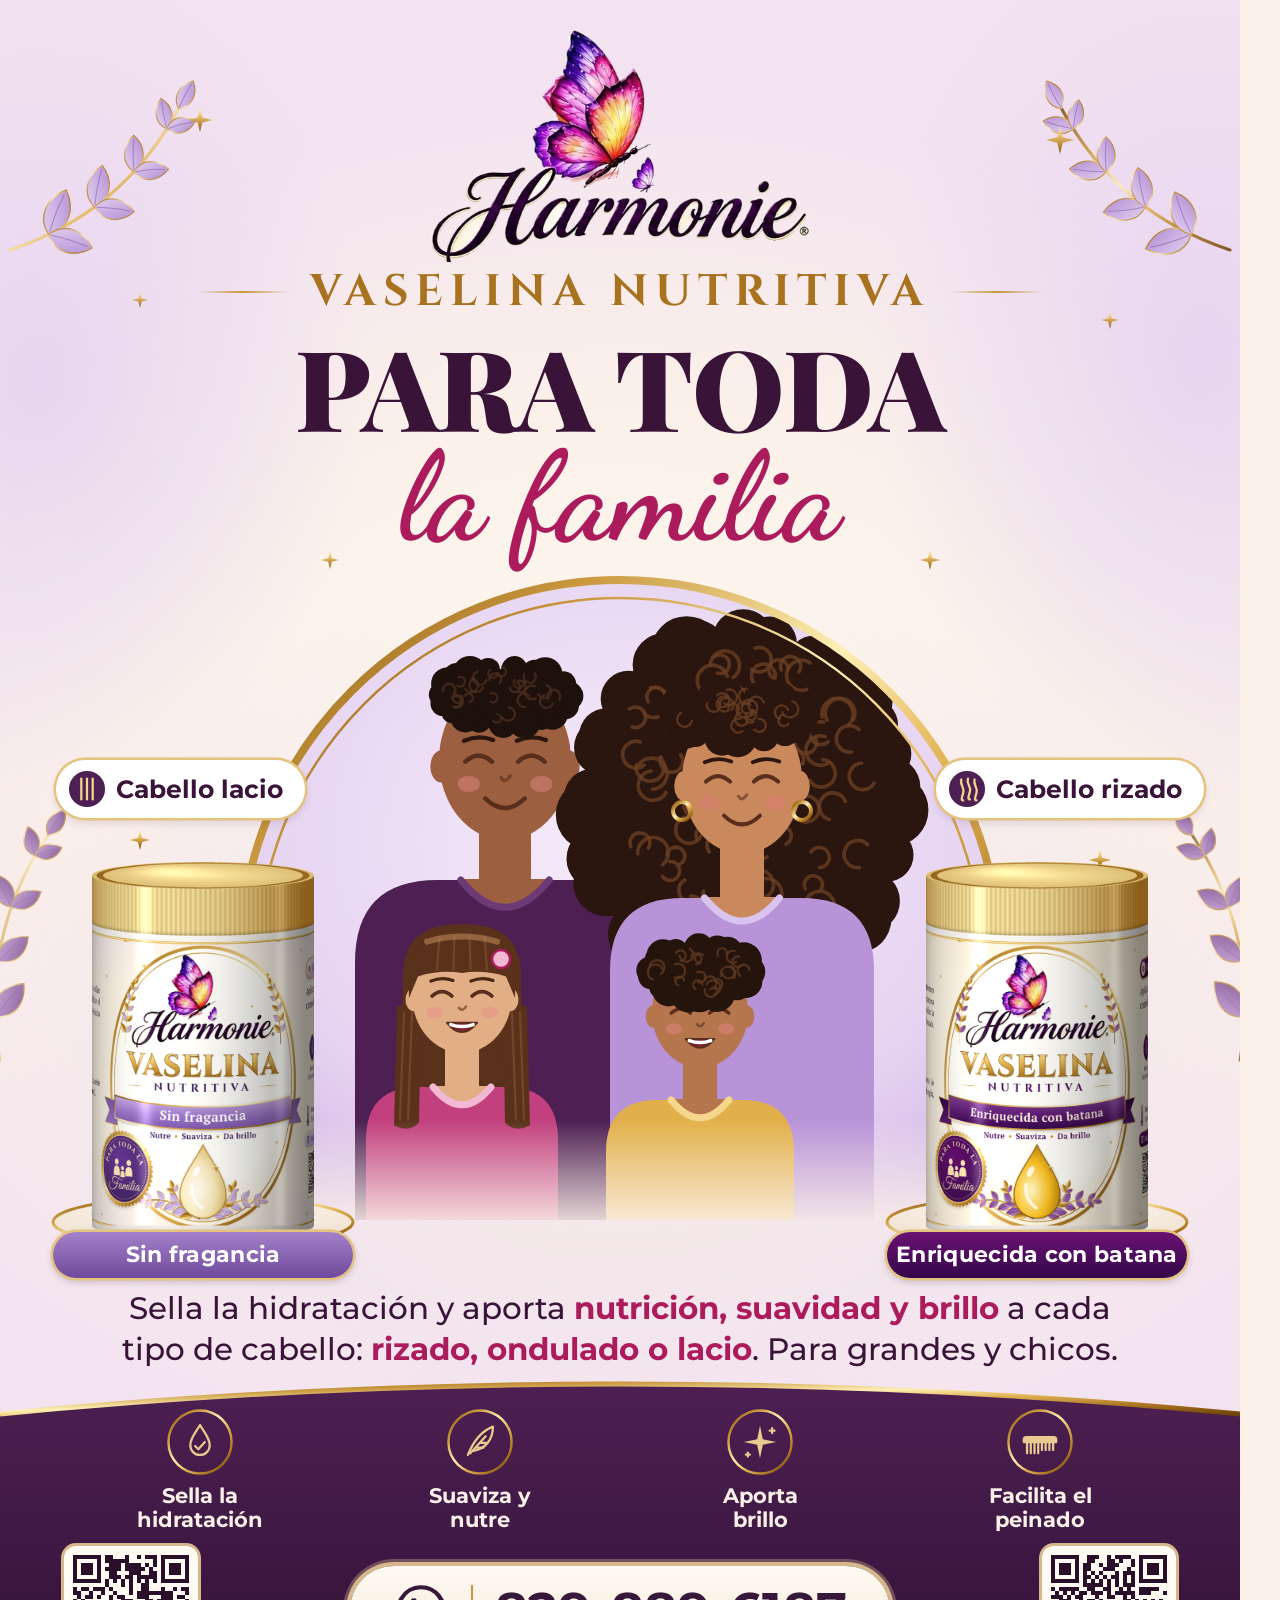
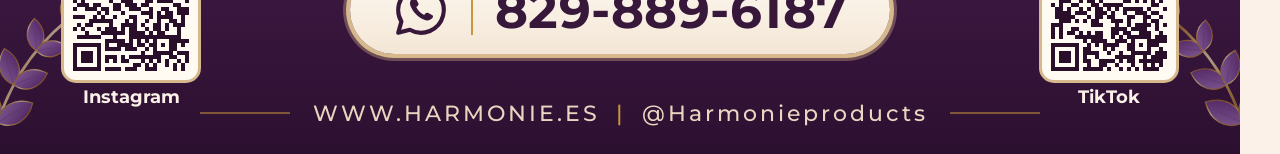
==== flyer-vaselinas/flyer.html @ ede51dcd "Flyer de las Vaselinas nutritivas, un cuarto de A4 (105 x 148.5 mm) Familia ilustrada (rizado y laci" ====
<!doctype html>
<html lang="es">
<head>
<meta charset="utf-8">
<title>Flyer Vaselinas Harmonie</title>
<!--
  Flyer de las Vaselinas nutritivas Harmonie: un cuarto de A4 (105 x 148.5 mm).
  Se diseña a 1240 x 1754 px (300 ppi); render.js lo exporta a PNG y a PDF vectorial.
  Acompaña al flyer de los aceites: mismos colores (crema, lila, ciruela y dorado) y tipografías.
-->
<style>
  @font-face { font-family: 'Playfair'; src: url(fonts/PlayfairDisplay-Black.ttf); font-weight: 900; }
  @font-face { font-family: 'Montserrat'; src: url(fonts/Montserrat-Medium.ttf); font-weight: 500; }
  @font-face { font-family: 'Montserrat'; src: url(fonts/Montserrat-Bold.ttf); font-weight: 700; }
  @font-face { font-family: 'Dancing'; src: url(fonts/DancingScript-Bold.ttf); font-weight: 700; }
  @font-face { font-family: 'Cinzel'; src: url(fonts/Cinzel-Bold.ttf); font-weight: 700; }

  @page { size: 105mm 148.5mm; margin: 0; }
  * { box-sizing: border-box; margin: 0; padding: 0; }
  html, body { width: 1240px; height: 1754px; overflow: hidden; background: #fbf1e9; }
  :root {
    --cream: #fbf1e9; --plum: #37183a; --plum-2: #4d1f52; --ink: #3a1438; --magenta: #ac1b5c;
    --gold: #d6b88c; --gold-2: #c8963c; --lilac: #c7a6e0;
  }
  #flyer { position: relative; width: 1240px; height: 1754px; overflow: hidden; font-family: 'Montserrat'; color: var(--ink);
    background: radial-gradient(ellipse 900px 700px at 620px 800px, #fffaf4 0%, #fbf1e9 55%, #f3e3f0 100%); }
  svg.layer { position: absolute; left: 0; top: 0; width: 1240px; height: 1754px; }
  .abs { position: absolute; }

  .logo { left: 620px; top: 30px; width: 380px; transform: translateX(-50%); }
  .producto { left: 0; width: 1240px; top: 262px; display: flex; justify-content: center; align-items: center; gap: 22px;
    font-family: 'Cinzel'; font-weight: 700; font-size: 44px; letter-spacing: 7px; color: #a8721f; }
  .producto i { display: block; width: 90px; height: 2px; background: linear-gradient(90deg, transparent, var(--gold-2), transparent); }
  .titular { left: 0; width: 1240px; top: 330px; text-align: center; }
  .titular .l1 { font-family: 'Playfair'; font-weight: 900; font-size: 112px; line-height: 1; color: var(--ink); letter-spacing: -1px; }
  .titular .l2 { font-family: 'Dancing'; font-weight: 700; font-size: 124px; line-height: 1; color: var(--magenta); margin-top: -6px; }
  .bajada { left: 110px; width: 1020px; top: 1288px; text-align: center; font-size: 31px; line-height: 1.32; font-weight: 500; color: var(--ink); }
  .bajada b { font-weight: 700; color: var(--magenta); }

  .pote { width: 222px; }
  .nombre { width: 300px; text-align: center; font-size: 22px; font-weight: 700; color: #fff; letter-spacing: .3px;
    padding: 9px 0 10px; border-radius: 24px; box-shadow: 0 0 0 2.5px #e3c37e, 0 3px 8px rgba(40, 10, 40, .25); }
  .chip { display: flex; align-items: center; gap: 10px; padding: 10px 22px 10px 12px; border-radius: 30px; background: #fff;
    box-shadow: 0 0 0 2.5px #e3c37e, 0 4px 10px rgba(60, 20, 60, .16); font-size: 25px; font-weight: 700; color: var(--ink); white-space: nowrap; }
  .chip svg { width: 38px; height: 38px; }

  .beneficios { left: 60px; width: 1120px; top: 1408px; display: grid; grid-template-columns: repeat(4, 1fr); text-align: center; }
  .beneficios svg { width: 68px; height: 68px; display: block; margin: 0 auto 8px; }
  .beneficios span { display: block; color: #fbf1e9; font-weight: 700; font-size: 21px; line-height: 1.15; }

  .wa { left: 620px; top: 1566px; transform: translateX(-50%); width: 540px; height: 88px; border-radius: 44px; display: flex; align-items: center; justify-content: center; gap: 22px;
    background: linear-gradient(180deg, #fffaf2, #f3e6d6); box-shadow: 0 0 0 4px #d6b88c, 0 0 0 7px rgba(214, 184, 140, .35);
    font-weight: 700; font-size: 50px; color: var(--plum); letter-spacing: .5px; }
  .wa svg { width: 56px; height: 56px; }
  .wa i { width: 2px; height: 50px; background: #c8963c; }
  .qr { top: 1546px; width: 134px; text-align: center; color: #fbf1e9; font-weight: 700; font-size: 18px; }
  .qr div { width: 134px; height: 134px; padding: 9px; background: #fffaf2; border-radius: 12px; box-shadow: 0 0 0 3px #d6b88c; margin-bottom: 6px; }
  .qr img { width: 116px; height: 116px;   /* 29 modules x 4 px */ display: block; image-rendering: pixelated; }
  .pie { left: 0; width: 1240px; top: 1700px; text-align: center; color: #e9d6c0; font-size: 22px; font-weight: 500; letter-spacing: 3px; }
  .pie em { font-style: normal; margin: 0 16px; color: #c8963c; }
</style>
</head>
<body>
<div id="flyer">
  <svg class="layer" id="fondo" viewBox="0 0 1240 1754"></svg>

  <img class="abs logo" src="assets/logo-harmonie.png" alt="Harmonie">
  <div class="abs producto"><i></i><span>VASELINA NUTRITIVA</span><i></i></div>
  <svg class="layer" id="familia" viewBox="0 0 1240 1754"></svg>
  <div class="abs titular"><div class="l1">PARA TODA</div><div class="l2">la familia</div></div>

  <div class="abs chip" style="left: 936px; top: 760px">
    <svg viewBox="0 0 40 40"><circle cx="20" cy="20" r="19" fill="#4d1f52"/><path d="M14 10c-2 6 4 8 2 14s-2 8 0 8M21 9c-2 6 4 8 2 14s-2 8 0 8M28 10c-2 6 4 8 2 14s-2 8 0 8" fill="none" stroke="#f3d48e" stroke-width="2.4" stroke-linecap="round"/></svg>
    Cabello rizado</div>
  <div class="abs chip" style="left: 56px; top: 760px">
    <svg viewBox="0 0 40 40"><circle cx="20" cy="20" r="19" fill="#4d1f52"/><path d="M14 9v22M20 9v22M26 9v22" fill="none" stroke="#f3d48e" stroke-width="2.4" stroke-linecap="round"/></svg>
    Cabello lacio</div>

  <img class="abs pote" src="assets/pote-sin-fragancia.png" style="left: 92px; top: 862px" alt="">
  <img class="abs pote" src="assets/pote-batana.png" style="left: 926px; top: 862px" alt="">
  <div class="abs nombre" style="left: 53px; top: 1232px; background: linear-gradient(180deg, #a481c9, #6f4a9c)">Sin fragancia</div>
  <div class="abs nombre" style="left: 887px; top: 1232px; background: linear-gradient(180deg, #6a1272, #35074a)">Enriquecida con batana</div>

  <p class="abs bajada">Sella la hidratación y aporta <b>nutrición, suavidad y brillo</b> a cada tipo de cabello: <b>rizado, ondulado o lacio</b>. Para grandes y chicos.</p>

  <svg class="layer" id="banda" viewBox="0 0 1240 1754"></svg>
  <div class="abs beneficios" id="beneficios"></div>
  <div class="abs qr" style="left: 64px"><div><img src="assets/qr-instagram.svg" alt=""></div>Instagram</div>
  <div class="abs qr" style="left: 1042px"><div><img src="assets/qr-tiktok.svg" alt=""></div>TikTok</div>
  <div class="abs wa">
    <svg viewBox="0 0 32 32"><path d="M16 3a13 13 0 0 0-11.2 19.6L3 29l6.6-1.7A13 13 0 1 0 16 3z" fill="none" stroke="#37183a" stroke-width="2.4" stroke-linejoin="round"/><path d="M11.5 9.6c.4-.4 1.2-.5 1.6 0l1.4 2.6c.2.4.1 1-.3 1.3l-.9.8c.9 2 2.6 3.6 4.5 4.5l.8-.9c.3-.4.9-.5 1.3-.3l2.6 1.4c.5.3.5 1.1 0 1.6-1.2 1.3-3 1.7-4.6 1-3.6-1.5-6.4-4.3-7.9-7.9-.7-1.6-.2-3.4 1.1-4.6z" fill="#37183a"/></svg>
    <i></i><span>829-889-6187</span></div>
  <div class="abs pie">WWW.HARMONIE.ES<em>|</em>@Harmonieproducts</div>
</div>

<script>
const NS = 'http://www.w3.org/2000/svg';
function el(parent, tag, attrs = {}, text) {
  const e = document.createElementNS(NS, tag);
  for (const [k, v] of Object.entries(attrs)) e.setAttribute(k, v);
  if (text != null) e.textContent = text;
  parent.appendChild(e);
  return e;
}
let seed = 11;
const rnd = () => (seed = (seed * 16807) % 2147483647) / 2147483647;

function defs(svg, id) {
  const d = el(svg, 'defs');
  const lin = (name, stops, x2 = 0, y2 = 1) => {
    const g = el(d, 'linearGradient', { id: name + id, x1: 0, y1: 0, x2, y2 });
    stops.forEach(([o, c, a = 1]) => el(g, 'stop', { offset: o, 'stop-color': c, 'stop-opacity': a }));
  };
  lin('gold', [[0, '#7a4e0e'], [.22, '#c8963c'], [.45, '#fff0b5'], [.6, '#e3b558'], [.82, '#a8721f'], [1, '#6e4409']], 1, 1);
  lin('goldV', [[0, '#fff3c4'], [.35, '#e7bd5e'], [.7, '#b07a22'], [1, '#7a4e0e']]);
  lin('leaf', [[0, '#e3d0f2'], [1, '#a77fcf']], 1, 1);
  lin('leafDeep', [[0, '#b58bd0'], [1, '#5e2a7a']], 1, 1);
  lin('band', [[0, '#4d1f52'], [1, '#2c1030']]);
  const rad = (name, stops, attrs = {}) => {
    const g = el(d, 'radialGradient', { id: name + id, ...attrs });
    stops.forEach(([o, c, a = 1]) => el(g, 'stop', { offset: o, 'stop-color': c, 'stop-opacity': a }));
  };
  rad('arch', [[0, '#f6ecfa'], [.7, '#e6d3f1'], [1, '#d3b8e8']], { cx: .5, cy: .4, r: .7 });
  rad('glow', [[0, '#fff6e0', .9], [1, '#fff6e0', 0]]);
  rad('wash', [[0, '#e3cff0', .75], [.6, '#e8d6f2', .4], [1, '#e8d6f2', 0]]);
  rad('podium', [[0, '#fffaf2'], [.8, '#f0e2d2'], [1, '#e2cdb7']], { cy: .3, r: .8 });
  const sh = el(d, 'filter', { id: 'shadow' + id, x: '-20%', y: '-20%', width: '140%', height: '150%' });
  el(sh, 'feDropShadow', { dx: 0, dy: 6, stdDeviation: 8, 'flood-color': '#3b1030', 'flood-opacity': .22 });
  return id;
}

function branch(g, id, { x, y, ang, len, bend = .25, n = 5, size = 60, fill = 'leaf', flip = 1, op = 1 }) {
  const a = ang * Math.PI / 180, nx = -Math.sin(a), ny = Math.cos(a);
  const ex = x + Math.cos(a) * len, ey = y + Math.sin(a) * len;
  const cx = (x + ex) / 2 + nx * len * bend * flip, cy = (y + ey) / 2 + ny * len * bend * flip;
  const P = t => [(1 - t) ** 2 * x + 2 * (1 - t) * t * cx + t * t * ex, (1 - t) ** 2 * y + 2 * (1 - t) * t * cy + t * t * ey];
  const T = t => Math.atan2(2 * (1 - t) * (cy - y) + 2 * t * (ey - cy), 2 * (1 - t) * (cx - x) + 2 * t * (ex - cx));
  const b = el(g, 'g', { opacity: op });
  el(b, 'path', { d: `M${x},${y} Q${cx},${cy} ${ex},${ey}`, fill: 'none', stroke: `url(#gold${id})`, 'stroke-width': size * .06, 'stroke-linecap': 'round' });
  const leaf = (px, py, rot, s) => {
    const L = s, W = s * .36;
    const lg = el(b, 'g', { transform: `translate(${px},${py}) rotate(${rot * 180 / Math.PI})` });
    el(lg, 'path', { d: `M0,0 C${L * .25},${-W} ${L * .7},${-W * .9} ${L},0 C${L * .7},${W * .9} ${L * .25},${W} 0,0Z`, fill: `url(#${fill}${id})`, stroke: `url(#gold${id})`, 'stroke-width': Math.max(1.2, s * .03) });
    el(lg, 'path', { d: `M${L * .05},0 Q${L * .5},${-W * .12} ${L * .9},0`, fill: 'none', stroke: '#7a4a9a', 'stroke-width': Math.max(1, s * .02), opacity: .6 });
  };
  for (let i = 0; i < n; i++) {
    const t = .18 + .72 * i / Math.max(n - 1, 1), [px, py] = P(t), th = T(t), s = size * (1 - .45 * t);
    leaf(px, py, th - .75, s); leaf(px, py, th + .75, s * .95);
  }
  leaf(ex, ey, T(1), size * .6);
}
function sparkle(g, x, y, r, id, op = 1) {
  const k = r * .2;
  el(g, 'path', { d: `M${x},${y - r} L${x + k},${y - k} L${x + r},${y} L${x + k},${y + k} L${x},${y + r} L${x - k},${y + k} L${x - r},${y} L${x - k},${y - k}Z`, fill: `url(#goldV${id})`, opacity: op });
}

// ---------------------------------------------------------------- background
(function () {
  const s = document.getElementById('fondo'), id = defs(s, 'f'), g = el(s, 'g');
  // soft lilac washes and side foliage, like the oil flyer
  for (const [cx, cy, rx, ry] of [[40, 380, 330, 420], [1200, 360, 330, 440], [620, 1020, 620, 460]])
    el(g, 'ellipse', { cx, cy, rx, ry, fill: `url(#wash${id})` });
  for (const side of [-1, 1]) {
    const X = side < 0 ? 0 : 1240, A = side < 0 ? 0 : 180;
    branch(g, id, { x: X - side * 10, y: 250, ang: side < 0 ? -40 : 220, len: 220, n: 4, size: 52, flip: -side, bend: .2, op: .85 });
    branch(g, id, { x: X, y: 1060, ang: side < 0 ? -78 : 258, len: 230, n: 4, size: 50, fill: 'leafDeep', flip: side, bend: .2, op: .7 });
  }
  for (const [x, y, r] of [[200, 120, 12], [1060, 140, 14], [140, 300, 8], [1110, 320, 9], [330, 560, 9], [930, 560, 10]]) sparkle(g, x, y, r, id, .9);
})();

// ---------------------------------------------------------------- the family
const FAM = document.getElementById('familia'), F = defs(FAM, 'fa');
const SKIN_LINE = '#5a2e1c';

function curlyCloud(g, cx, cy, Rx, Ry, r, col, hi, n = 22, curls = 30) {
  const cg = el(g, 'g');
  el(cg, 'ellipse', { cx, cy, rx: Rx, ry: Ry, fill: col });
  for (let i = 0; i < n; i++) {
    const a = i / n * Math.PI * 2 + rnd() * .2;
    el(cg, 'circle', { cx: cx + Math.cos(a) * Rx, cy: cy + Math.sin(a) * Ry, r: r * (.8 + rnd() * .45), fill: col });
  }
  for (let i = 0; i < curls; i++) {                       // little coils that read as curls
    const a = rnd() * Math.PI * 2, d = Math.sqrt(rnd()) * .92;
    const x = cx + Math.cos(a) * Rx * d, y = cy + Math.sin(a) * Ry * d, k = r * (.3 + rnd() * .22);
    el(cg, 'path', { d: `M${-k},0 a${k},${k} 0 1 1 ${k * 1.5},${k * .95}`, transform: `translate(${x},${y}) rotate(${rnd() * 360})`,
                     fill: 'none', stroke: hi, 'stroke-width': Math.max(2.2, r * .12), 'stroke-linecap': 'round', opacity: .8 });
  }
  return cg;
}

function face(g, cx, cy, rx, ry, { skin, cheeks = '#e98a8a', open = false, brows = '#2a160e' }) {
  el(g, 'ellipse', { cx: cx - rx * .97, cy: cy + ry * .08, rx: rx * .16, ry: ry * .2, fill: skin });   // ears
  el(g, 'ellipse', { cx: cx + rx * .97, cy: cy + ry * .08, rx: rx * .16, ry: ry * .2, fill: skin });
  el(g, 'ellipse', { cx, cy, rx, ry, fill: skin });
  const ey = cy + ry * .02, ex = rx * .4, ew = rx * .2;
  for (const s of [-1, 1]) {                              // happy closed eyes, brows, cheeks
    el(g, 'path', { d: `M${cx + s * ex - ew},${ey} Q${cx + s * ex},${ey - ew * .9} ${cx + s * ex + ew},${ey}`, fill: 'none', stroke: SKIN_LINE, 'stroke-width': rx * .07, 'stroke-linecap': 'round' });
    el(g, 'path', { d: `M${cx + s * ex - ew * 1.1},${ey - ry * .26} Q${cx + s * ex},${ey - ry * .34} ${cx + s * ex + ew * 1.1},${ey - ry * .27}`, fill: 'none', stroke: brows, 'stroke-width': rx * .065, 'stroke-linecap': 'round' });
    el(g, 'ellipse', { cx: cx + s * rx * .55, cy: cy + ry * .3, rx: rx * .17, ry: ry * .1, fill: cheeks, opacity: .45 });
  }
  el(g, 'path', { d: `M${cx - rx * .06},${cy + ry * .22} Q${cx},${cy + ry * .3} ${cx + rx * .08},${cy + ry * .2}`, fill: 'none', stroke: SKIN_LINE, 'stroke-width': rx * .05, 'stroke-linecap': 'round', opacity: .6 });
  const my = cy + ry * .48, mw = rx * .3;
  if (open) el(g, 'path', { d: `M${cx - mw},${my} Q${cx},${my + ry * .32} ${cx + mw},${my} Z`, fill: '#7a2430', stroke: SKIN_LINE, 'stroke-width': rx * .04, 'stroke-linejoin': 'round' });
  else el(g, 'path', { d: `M${cx - mw},${my} Q${cx},${my + ry * .24} ${cx + mw},${my}`, fill: 'none', stroke: SKIN_LINE, 'stroke-width': rx * .065, 'stroke-linecap': 'round' });
  if (open) el(g, 'path', { d: `M${cx - mw * .75},${my + ry * .03} Q${cx},${my + ry * .1} ${cx + mw * .75},${my + ry * .03}`, fill: 'none', stroke: '#fff', 'stroke-width': ry * .06, 'stroke-linecap': 'round' });
}

function body(g, cx, top, w, bottom, { shirt, collar, skin, neckW }) {
  el(g, 'rect', { x: cx - neckW / 2, y: top - 60, width: neckW, height: 80, fill: skin });
  const r = w * .55;
  el(g, 'path', { d: `M${cx - w},${bottom} L${cx - w},${top + r} Q${cx - w},${top} ${cx - w + r},${top} L${cx + w - r},${top} Q${cx + w},${top} ${cx + w},${top + r} L${cx + w},${bottom} Z`, fill: shirt });
  el(g, 'path', { d: `M${cx - neckW * .85},${top - 1} Q${cx},${top + neckW * 1.05} ${cx + neckW * .85},${top - 1} Z`, fill: skin });
  el(g, 'path', { d: `M${cx - neckW * .85},${top} Q${cx},${top + neckW * 1.05} ${cx + neckW * .85},${top}`, fill: 'none', stroke: collar, 'stroke-width': 7, 'stroke-linecap': 'round' });
}

(function () {
  const g = el(FAM, 'g');
  // arch behind the family, with a gold ring
  const AX = 620, AY = 1080, AR = 380;
  el(g, 'circle', { cx: AX, cy: 930, r: AR + 70, fill: `url(#glow${F})` });
  const clip = el(el(FAM, 'defs'), 'clipPath', { id: 'archClip' });
  const arch = `M${AX - AR},1220 L${AX - AR},${AY - 120} A${AR},${AR} 0 0 1 ${AX + AR},${AY - 120} L${AX + AR},1220 Z`;
  el(clip, 'path', { d: arch });
  el(g, 'path', { d: arch, fill: `url(#arch${F})` });
  const people = el(g, 'g', { 'clip-path': 'url(#archClip)' });
  el(g, 'path', { d: `M${AX - AR},1222 L${AX - AR},${AY - 120} A${AR},${AR} 0 0 1 ${AX + AR},${AY - 120} L${AX + AR},1222`, fill: 'none', stroke: `url(#gold${F})`, 'stroke-width': 8 });
  el(g, 'path', { d: `M${AX - AR + 18},1222 L${AX - AR + 18},${AY - 120} A${AR - 18},${AR - 18} 0 0 1 ${AX + AR - 18},${AY - 120} L${AX + AR - 18},1222`, fill: 'none', stroke: `url(#gold${F})`, 'stroke-width': 2.5 });

  const BOTTOM = 1240;
  const fade = el(el(FAM, 'defs'), 'linearGradient', { id: 'fade', x1: 0, y1: 0, x2: 0, y2: 1 });
  el(fade, 'stop', { offset: 0, 'stop-color': '#fbf1e9', 'stop-opacity': 0 });
  el(fade, 'stop', { offset: 1, 'stop-color': '#fbf1e9', 'stop-opacity': .95 });
  // ---- dad (back left): short tight curls, plum shirt
  seed = 3;
  const D = { x: 505, y: 760, rx: 66, ry: 80, skin: '#9c6040' };
  body(people, D.x, D.y + 120, 150, BOTTOM, { shirt: '#4d1f52', collar: '#6e3a75', skin: D.skin, neckW: 52 });
  face(people, D.x, D.y, D.rx, D.ry, { skin: D.skin });
  curlyCloud(people, D.x, D.y - D.ry * .8, D.rx * .98, D.ry * .34, 14, '#1e110b', '#4a2c1e', 20, 24);

  // ---- mom (back right): big curly hair, lilac top, gold earrings
  seed = 7;
  const M = { x: 742, y: 780, rx: 60, ry: 74, skin: '#c9895d' };
  curlyCloud(people, M.x, M.y + 30, 150, 170, 30, '#2a160e', '#6a3e24', 30, 60);
  body(people, M.x, M.y + 118, 132, BOTTOM, { shirt: '#b893d8', collar: '#d9c3ef', skin: M.skin, neckW: 44 });
  face(people, M.x, M.y, M.rx, M.ry, { skin: M.skin, cheeks: '#e07a7a' });
  for (const s of [-1, 1]) el(people, 'circle', { cx: M.x + s * M.rx * 1.0, cy: M.y + M.ry * .42, r: 9, fill: 'none', stroke: `url(#gold${F})`, 'stroke-width': 4 });
  curlyCloud(people, M.x - 4, M.y - M.ry * .86, M.rx * 1.1, M.ry * .3, 16, '#2a160e', '#6a3e24', 18, 20);

  // ---- girl (front left): long straight chestnut hair with bangs
  const G = { x: 462, y: 995, rx: 50, ry: 58, skin: '#e2ae86' };
  const hair = '#5a311b', hairHi = '#8a5634';
  el(people, 'path', { d: `M${G.x - G.rx * 1.18},${G.y - G.ry * .2} Q${G.x - G.rx * 1.25},${G.y - G.ry * 1.25} ${G.x},${G.y - G.ry * 1.22} Q${G.x + G.rx * 1.25},${G.y - G.ry * 1.25} ${G.x + G.rx * 1.18},${G.y - G.ry * .2} L${G.x + G.rx * 1.3},${G.y + G.ry * 2.2} Q${G.x},${G.y + G.ry * 2.45} ${G.x - G.rx * 1.3},${G.y + G.ry * 2.2} Z`, fill: hair });
  body(people, G.x, G.y + 92, 96, BOTTOM, { shirt: '#c2407e', collar: '#f3b8d3', skin: G.skin, neckW: 34 });
  for (const s of [-1, 1])                                 // hair falling in front of the shoulders
    el(people, 'path', { d: `M${G.x + s * G.rx * .82},${G.y + G.ry * .1} L${G.x + s * G.rx * 1.3},${G.y + G.ry * .2} L${G.x + s * G.rx * 1.36},${G.y + G.ry * 2.25} Q${G.x + s * G.rx * 1.05},${G.y + G.ry * 2.38} ${G.x + s * G.rx * .86},${G.y + G.ry * 2.2} Z`, fill: hair });
  face(people, G.x, G.y, G.rx, G.ry, { skin: G.skin, open: true, brows: '#4a2814' });
  el(people, 'path', { d: `M${G.x - G.rx * 1.06},${G.y + G.ry * .05} Q${G.x - G.rx * 1.12},${G.y - G.ry * 1.18} ${G.x},${G.y - G.ry * 1.16} Q${G.x + G.rx * 1.12},${G.y - G.ry * 1.18} ${G.x + G.rx * 1.06},${G.y + G.ry * .05} L${G.x + G.rx * .88},${G.y - G.ry * .32} Q${G.x + G.rx * .45},${G.y - G.ry * .44} ${G.x},${G.y - G.ry * .38} Q${G.x - G.rx * .45},${G.y - G.ry * .44} ${G.x - G.rx * .88},${G.y - G.ry * .32} Z`, fill: hair });
  for (const dx of [-.5, -.17, .17, .5])                // straight strands on the bangs...
    el(people, 'path', { d: `M${G.x + dx * G.rx * .9},${G.y - G.ry * 1.02} L${G.x + dx * G.rx},${G.y - G.ry * .44}`, stroke: hairHi, 'stroke-width': 2.4, opacity: .55, 'stroke-linecap': 'round' });
  for (const s of [-1, 1]) for (const k of [1.0, 1.16])   // ...and down the side locks
    el(people, 'path', { d: `M${G.x + s * G.rx * k},${G.y + G.ry * .3} L${G.x + s * G.rx * (k + .08)},${G.y + G.ry * 2.15}`, stroke: hairHi, 'stroke-width': 2.4, opacity: .55, 'stroke-linecap': 'round' });
  el(people, 'path', { d: `M${G.x - G.rx * .7},${G.y - G.ry * .92} Q${G.x},${G.y - G.ry * 1.1} ${G.x + G.rx * .7},${G.y - G.ry * .92}`, fill: 'none', stroke: '#c48a5c', 'stroke-width': 6, opacity: .55, 'stroke-linecap': 'round' });
  el(people, 'circle', { cx: G.x + G.rx * .78, cy: G.y - G.ry * .62, r: 9, fill: '#f3b8d3', stroke: '#ac1b5c', 'stroke-width': 2.5 });   // hair clip

  // ---- boy (front right): springy curls, mustard tee
  seed = 19;
  const B = { x: 700, y: 1012, rx: 48, ry: 56, skin: '#b5754d' };
  body(people, B.x, B.y + 88, 94, BOTTOM, { shirt: '#e2b04a', collar: '#f4d68c', skin: B.skin, neckW: 34 });
  face(people, B.x, B.y, B.rx, B.ry, { skin: B.skin, open: true });
  curlyCloud(people, B.x, B.y - B.ry * .72, B.rx * 1.04, B.ry * .42, 15, '#24140c', '#5e3820', 18, 20);
  el(people, 'rect', { x: AX - AR, y: 1120, width: AR * 2, height: 110, fill: 'url(#fade)' });
})();

// podium under the jars
(function () {
  const g = el(FAM, 'g');
  for (const cx of [203, 1037]) {
    el(g, 'ellipse', { cx, cy: 1222, rx: 150, ry: 26, fill: `url(#podium${F})`, stroke: `url(#gold${F})`, 'stroke-width': 3 });
    el(g, 'ellipse', { cx, cy: 1214, rx: 112, ry: 12, fill: '#3b1030', opacity: .18 });
  }
  for (const [x, y, r] of [[140, 840, 10], [1100, 860, 11], [300, 1180, 7], [940, 1176, 8]]) sparkle(g, x, y, r, F);
})();

// ---------------------------------------------------------------- plum band
(function () {
  const s = document.getElementById('banda'), id = defs(s, 'b'), g = el(s, 'g');
  const top = 1384;
  el(g, 'path', { d: `M0,${top + 30} Q620,${top - 30} 1240,${top + 30} L1240,1754 L0,1754 Z`, fill: `url(#band${id})` });
  el(g, 'path', { d: `M0,${top + 30} Q620,${top - 30} 1240,${top + 30}`, fill: 'none', stroke: `url(#gold${id})`, 'stroke-width': 5 });
  el(g, 'path', { d: 'M200,1713 L290,1713 M950,1713 L1040,1713', stroke: '#c8963c', 'stroke-width': 1.5, opacity: .7 });
  for (const side of [-1, 1])
    branch(g, id, { x: side < 0 ? -10 : 1250, y: 1754, ang: side < 0 ? -58 : 238, len: 170, n: 4, size: 46, fill: 'leafDeep', flip: side, bend: .2, op: .6 });
})();

(function () {
  const box = document.getElementById('beneficios');
  const items = [['Sella la\nhidratación', 'drop'], ['Suaviza y\nnutre', 'feather'], ['Aporta\nbrillo', 'shine'], ['Facilita el\npeinado', 'comb']];
  items.forEach(([label, icon], i) => {
    const d = document.createElement('div'); box.appendChild(d);
    const s = el(d, 'svg', { viewBox: '0 0 84 84' });
    const id = defs(s, 'bn' + i);
    el(s, 'circle', { cx: 42, cy: 42, r: 39, fill: 'none', stroke: `url(#gold${id})`, 'stroke-width': 3 });
    const ic = el(s, 'g', { fill: 'none', stroke: '#e9c98f', 'stroke-width': 2.8, 'stroke-linecap': 'round', 'stroke-linejoin': 'round', transform: 'translate(3,3)' });
    if (icon === 'drop') { el(ic, 'path', { d: 'M39,18 C44,27 51,34 51,43 a12,12 0 0 1 -24,0 C27,34 34,27 39,18Z' }); el(ic, 'path', { d: 'M33,44 l4,4 l8,-9' }); }
    if (icon === 'feather') { el(ic, 'path', { d: 'M24,55 C30,40 40,26 55,20 C55,36 46,47 31,50' }); el(ic, 'path', { d: 'M27,53 L46,32 M34,46 h9 M39,40 h8' }); }
    if (icon === 'shine') { el(ic, 'path', { d: 'M39,19 L42.5,35.5 L59,39 L42.5,42.5 L39,59 L35.5,42.5 L19,39 L35.5,35.5Z', fill: '#e9c98f', stroke: 'none' }); el(ic, 'path', { d: 'M54,22 l0,6 M51,25 l6,0 M24,52 l0,5 M21.5,54.5 l5,0' }); }
    if (icon === 'comb') { el(ic, 'path', { d: 'M22,33 h34 a3,3 0 0 1 3,3 v3 h-40 v-3 a3,3 0 0 1 3,-3Z', fill: '#e9c98f' }); for (let x = 23; x <= 56; x += 4.6) el(ic, 'path', { d: `M${x},39 v${x < 40 ? 14 : 10}` }); }
    const sp = document.createElement('span'); sp.innerText = label; d.appendChild(sp);
  });
})();

window.listo = document.fonts.ready;
</script>
</body>
</html>
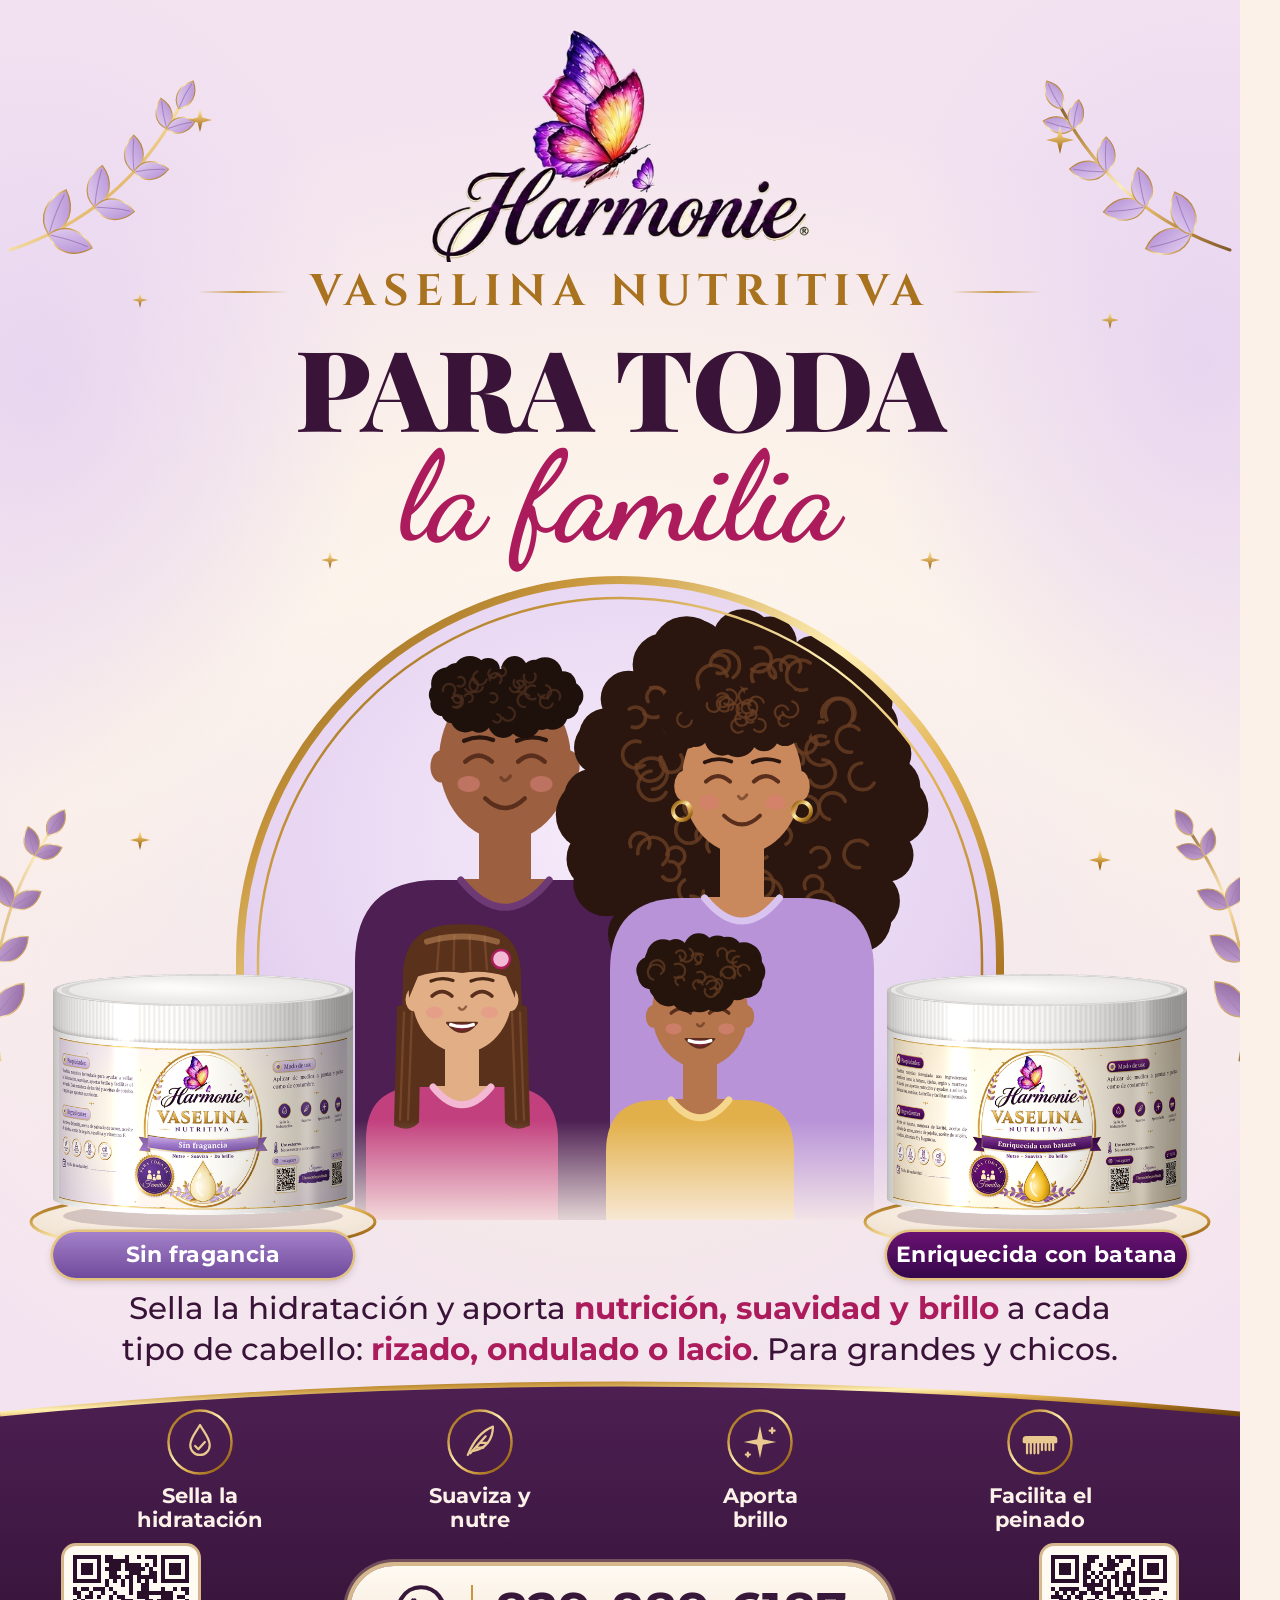
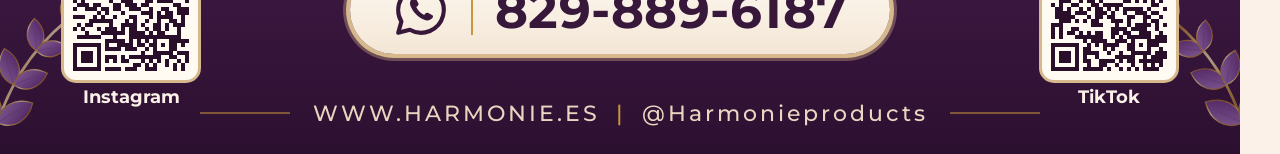
==== commit c5728de7: "Flyer Vaselinas: potes bajos con tapa blanca y sin los carteles de cabello lacio/rizado Co-Authored-" ====
--- a/flyer-vaselinas/flyer.html
+++ b/flyer-vaselinas/flyer.html
@@ -37,13 +37,9 @@
   .bajada { left: 110px; width: 1020px; top: 1288px; text-align: center; font-size: 31px; line-height: 1.32; font-weight: 500; color: var(--ink); }
   .bajada b { font-weight: 700; color: var(--magenta); }
 
-  .pote { width: 222px; }
+  .pote { width: 300px; }
   .nombre { width: 300px; text-align: center; font-size: 22px; font-weight: 700; color: #fff; letter-spacing: .3px;
     padding: 9px 0 10px; border-radius: 24px; box-shadow: 0 0 0 2.5px #e3c37e, 0 3px 8px rgba(40, 10, 40, .25); }
-  .chip { display: flex; align-items: center; gap: 10px; padding: 10px 22px 10px 12px; border-radius: 30px; background: #fff;
-    box-shadow: 0 0 0 2.5px #e3c37e, 0 4px 10px rgba(60, 20, 60, .16); font-size: 25px; font-weight: 700; color: var(--ink); white-space: nowrap; }
-  .chip svg { width: 38px; height: 38px; }
-
   .beneficios { left: 60px; width: 1120px; top: 1408px; display: grid; grid-template-columns: repeat(4, 1fr); text-align: center; }
   .beneficios svg { width: 68px; height: 68px; display: block; margin: 0 auto 8px; }
   .beneficios span { display: block; color: #fbf1e9; font-weight: 700; font-size: 21px; line-height: 1.15; }
@@ -69,15 +65,8 @@
   <svg class="layer" id="familia" viewBox="0 0 1240 1754"></svg>
   <div class="abs titular"><div class="l1">PARA TODA</div><div class="l2">la familia</div></div>
 
-  <div class="abs chip" style="left: 936px; top: 760px">
-    <svg viewBox="0 0 40 40"><circle cx="20" cy="20" r="19" fill="#4d1f52"/><path d="M14 10c-2 6 4 8 2 14s-2 8 0 8M21 9c-2 6 4 8 2 14s-2 8 0 8M28 10c-2 6 4 8 2 14s-2 8 0 8" fill="none" stroke="#f3d48e" stroke-width="2.4" stroke-linecap="round"/></svg>
-    Cabello rizado</div>
-  <div class="abs chip" style="left: 56px; top: 760px">
-    <svg viewBox="0 0 40 40"><circle cx="20" cy="20" r="19" fill="#4d1f52"/><path d="M14 9v22M20 9v22M26 9v22" fill="none" stroke="#f3d48e" stroke-width="2.4" stroke-linecap="round"/></svg>
-    Cabello lacio</div>
-
-  <img class="abs pote" src="assets/pote-sin-fragancia.png" style="left: 92px; top: 862px" alt="">
-  <img class="abs pote" src="assets/pote-batana.png" style="left: 926px; top: 862px" alt="">
+  <img class="abs pote" src="assets/pote-sin-fragancia.png" style="left: 53px; top: 974px" alt="">
+  <img class="abs pote" src="assets/pote-batana.png" style="left: 887px; top: 974px" alt="">
   <div class="abs nombre" style="left: 53px; top: 1232px; background: linear-gradient(180deg, #a481c9, #6f4a9c)">Sin fragancia</div>
   <div class="abs nombre" style="left: 887px; top: 1232px; background: linear-gradient(180deg, #6a1272, #35074a)">Enriquecida con batana</div>
 
@@ -275,8 +264,8 @@
 (function () {
   const g = el(FAM, 'g');
   for (const cx of [203, 1037]) {
-    el(g, 'ellipse', { cx, cy: 1222, rx: 150, ry: 26, fill: `url(#podium${F})`, stroke: `url(#gold${F})`, 'stroke-width': 3 });
-    el(g, 'ellipse', { cx, cy: 1214, rx: 112, ry: 12, fill: '#3b1030', opacity: .18 });
+    el(g, 'ellipse', { cx, cy: 1222, rx: 172, ry: 28, fill: `url(#podium${F})`, stroke: `url(#gold${F})`, 'stroke-width': 3 });
+    el(g, 'ellipse', { cx, cy: 1216, rx: 140, ry: 13, fill: '#3b1030', opacity: .18 });
   }
   for (const [x, y, r] of [[140, 840, 10], [1100, 860, 11], [300, 1180, 7], [940, 1176, 8]]) sparkle(g, x, y, r, F);
 })();
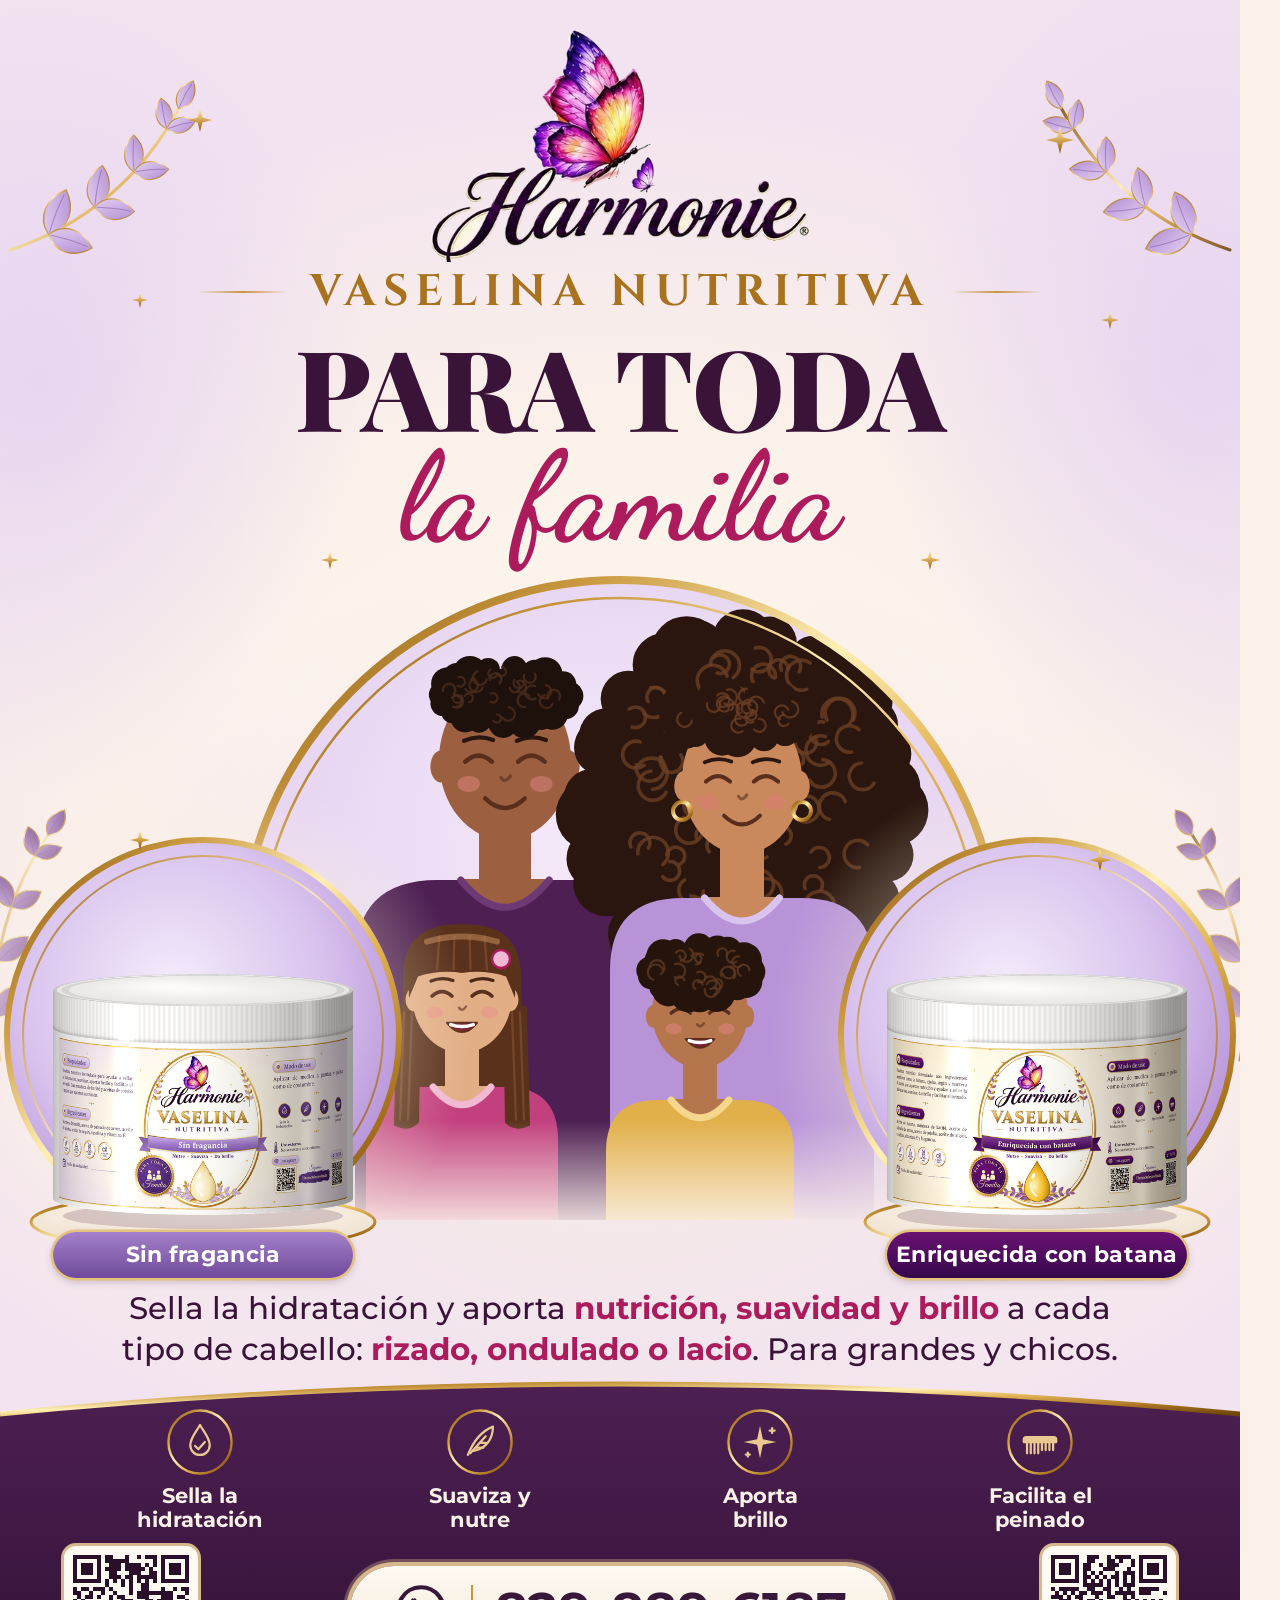
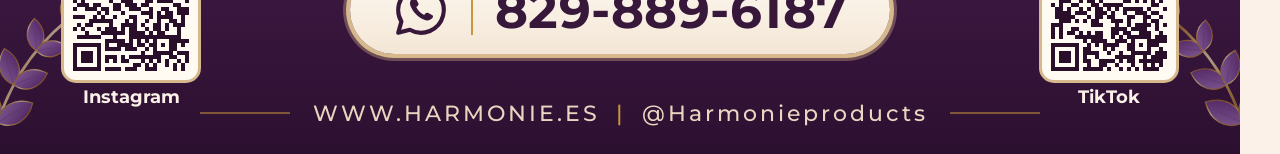
==== commit 58da9133: "Flyer Vaselinas: luna lavanda con aro dorado detrás de cada pote Co-Authored-By: Claude Opus 5.5 <no" ====
--- a/flyer-vaselinas/flyer.html
+++ b/flyer-vaselinas/flyer.html
@@ -263,6 +263,20 @@
 // podium under the jars
 (function () {
   const g = el(FAM, 'g');
+  // a lavender moon behind each jar, as on the oil flyer, so the jars stand out; it sets on the podium
+  const fd = el(FAM, 'defs');
+  const moon = el(fd, 'radialGradient', { id: 'moon', cx: .42, cy: .38, r: .7 });
+  [[0, '#f4ecfb'], [.55, '#d9c3ee'], [1, '#b08ad4']].forEach(([o, c]) => el(moon, 'stop', { offset: o, 'stop-color': c }));
+  const set = el(fd, 'clipPath', { id: 'moonSet' });
+  el(set, 'rect', { x: 0, y: 0, width: 1240, height: 1222 });
+  for (const cx of [203, 1037]) {
+    const R = 196, cy = 1036;
+    el(g, 'circle', { cx, cy, r: R + 70, fill: `url(#glow${F})` });
+    const m = el(g, 'g', { 'clip-path': 'url(#moonSet)' });
+    el(m, 'circle', { cx, cy, r: R, fill: 'url(#moon)' });
+    el(m, 'circle', { cx, cy, r: R, fill: 'none', stroke: `url(#gold${F})`, 'stroke-width': 6 });
+    el(m, 'circle', { cx, cy, r: R - 16, fill: 'none', stroke: `url(#gold${F})`, 'stroke-width': 2, opacity: .8 });
+  }
   for (const cx of [203, 1037]) {
     el(g, 'ellipse', { cx, cy: 1222, rx: 172, ry: 28, fill: `url(#podium${F})`, stroke: `url(#gold${F})`, 'stroke-width': 3 });
     el(g, 'ellipse', { cx, cy: 1216, rx: 140, ry: 13, fill: '#3b1030', opacity: .18 });
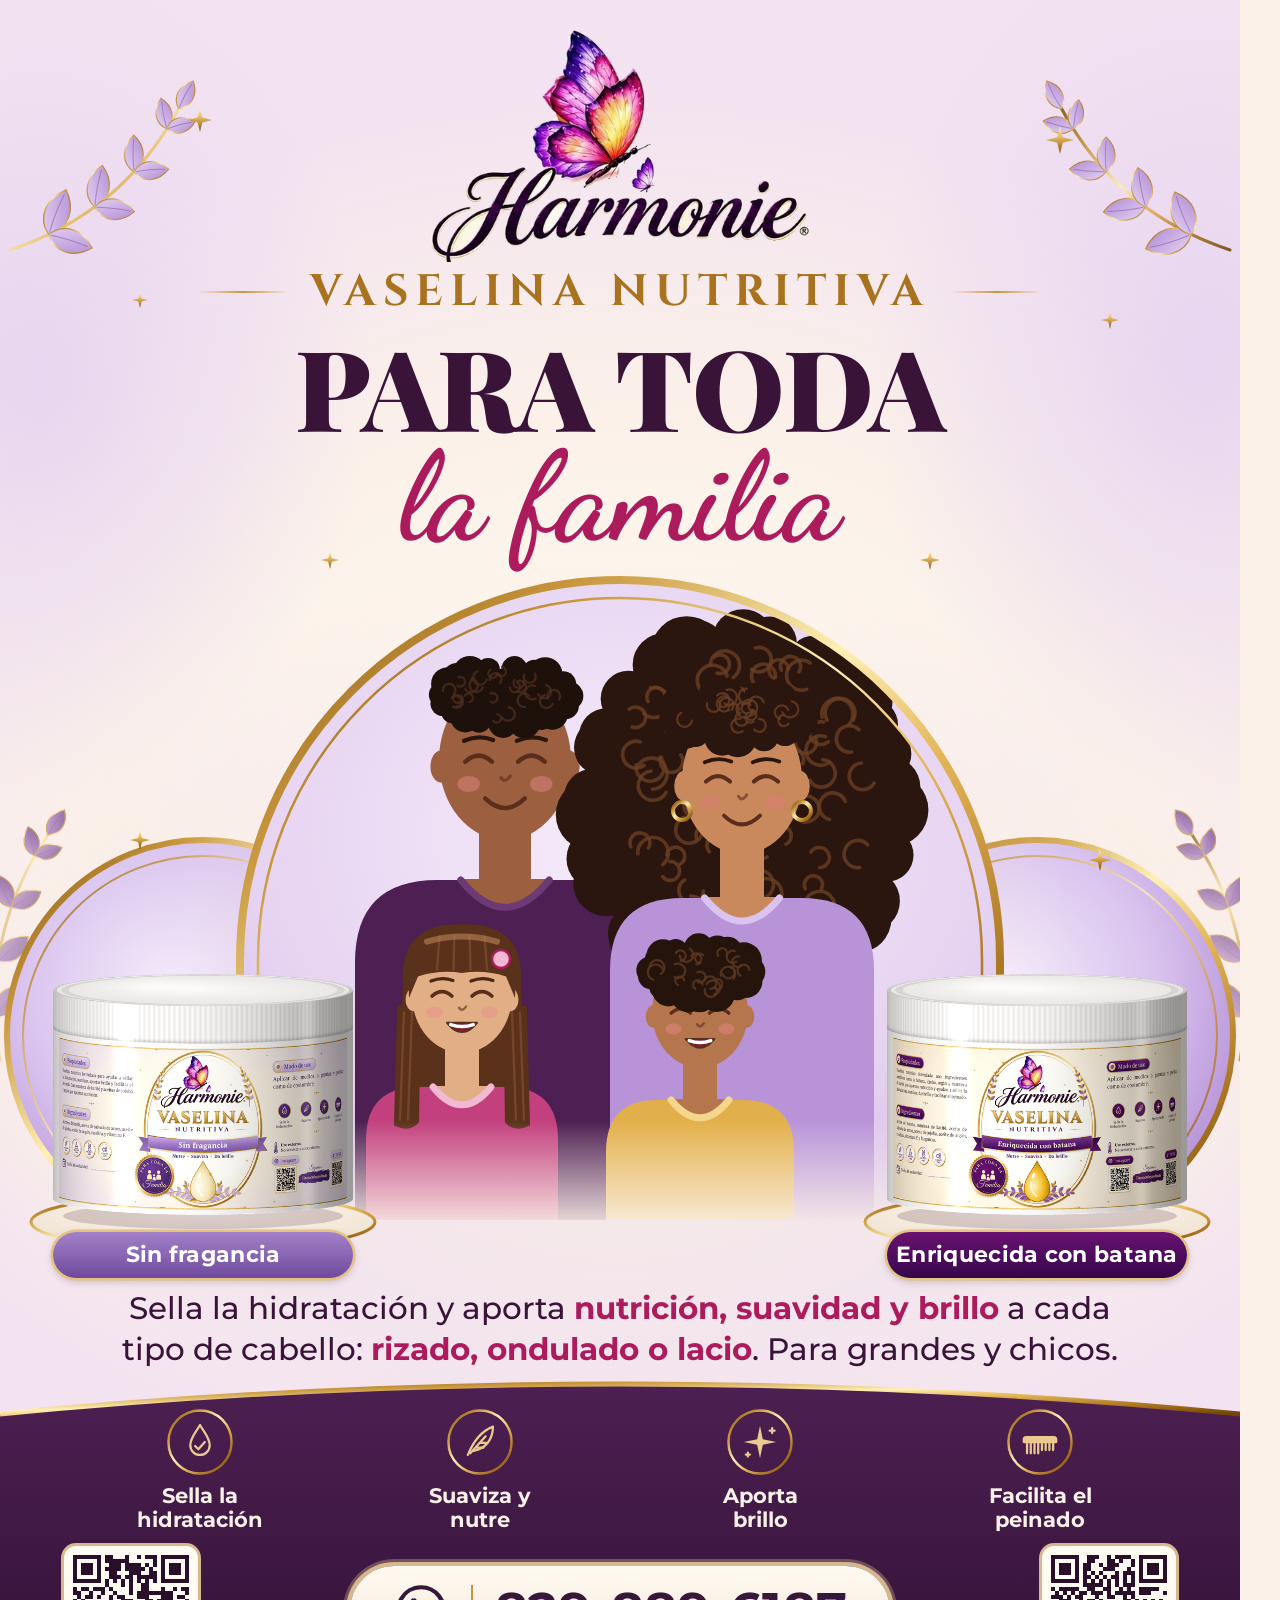
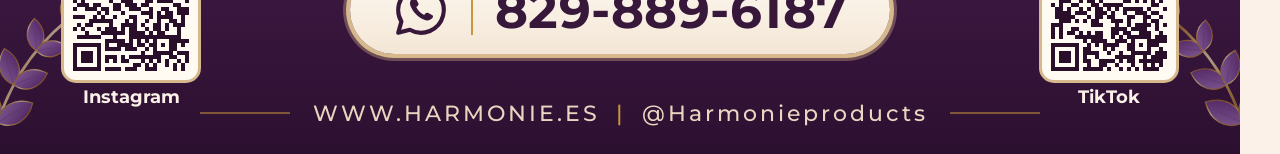
==== commit 9687d638: "Flyer Vaselinas: las lunas pasan detrás del arco y la familia Co-Authored-By: Claude Opus 5.5 <norep" ====
--- a/flyer-vaselinas/flyer.html
+++ b/flyer-vaselinas/flyer.html
@@ -204,6 +204,25 @@
 
 (function () {
   const g = el(FAM, 'g');
+  // a lavender moon behind each jar, as on the oil flyer, so the jars stand out; it sets on the podium.
+  // Drawn before the arch and the family, so only its outer part shows
+  const fd = el(FAM, 'defs');
+  const moon = el(fd, 'radialGradient', { id: 'moon', cx: .42, cy: .38, r: .7 });
+  [[0, '#f4ecfb'], [.55, '#d9c3ee'], [1, '#b08ad4']].forEach(([o, c]) => el(moon, 'stop', { offset: o, 'stop-color': c }));
+  const set = el(fd, 'clipPath', { id: 'moonSet' });
+  el(set, 'rect', { x: 0, y: 0, width: 1240, height: 1222 });
+  for (const cx of [203, 1037]) {
+    const R = 196, cy = 1036;
+    el(g, 'circle', { cx, cy, r: R + 70, fill: `url(#glow${F})` });
+    const m = el(g, 'g', { 'clip-path': 'url(#moonSet)' });
+    el(m, 'circle', { cx, cy, r: R, fill: 'url(#moon)' });
+    el(m, 'circle', { cx, cy, r: R, fill: 'none', stroke: `url(#gold${F})`, 'stroke-width': 6 });
+    el(m, 'circle', { cx, cy, r: R - 16, fill: 'none', stroke: `url(#gold${F})`, 'stroke-width': 2, opacity: .8 });
+  }
+})();
+
+(function () {
+  const g = el(FAM, 'g');
   // arch behind the family, with a gold ring
   const AX = 620, AY = 1080, AR = 380;
   el(g, 'circle', { cx: AX, cy: 930, r: AR + 70, fill: `url(#glow${F})` });
@@ -263,20 +282,6 @@
 // podium under the jars
 (function () {
   const g = el(FAM, 'g');
-  // a lavender moon behind each jar, as on the oil flyer, so the jars stand out; it sets on the podium
-  const fd = el(FAM, 'defs');
-  const moon = el(fd, 'radialGradient', { id: 'moon', cx: .42, cy: .38, r: .7 });
-  [[0, '#f4ecfb'], [.55, '#d9c3ee'], [1, '#b08ad4']].forEach(([o, c]) => el(moon, 'stop', { offset: o, 'stop-color': c }));
-  const set = el(fd, 'clipPath', { id: 'moonSet' });
-  el(set, 'rect', { x: 0, y: 0, width: 1240, height: 1222 });
-  for (const cx of [203, 1037]) {
-    const R = 196, cy = 1036;
-    el(g, 'circle', { cx, cy, r: R + 70, fill: `url(#glow${F})` });
-    const m = el(g, 'g', { 'clip-path': 'url(#moonSet)' });
-    el(m, 'circle', { cx, cy, r: R, fill: 'url(#moon)' });
-    el(m, 'circle', { cx, cy, r: R, fill: 'none', stroke: `url(#gold${F})`, 'stroke-width': 6 });
-    el(m, 'circle', { cx, cy, r: R - 16, fill: 'none', stroke: `url(#gold${F})`, 'stroke-width': 2, opacity: .8 });
-  }
   for (const cx of [203, 1037]) {
     el(g, 'ellipse', { cx, cy: 1222, rx: 172, ry: 28, fill: `url(#podium${F})`, stroke: `url(#gold${F})`, 'stroke-width': 3 });
     el(g, 'ellipse', { cx, cy: 1216, rx: 140, ry: 13, fill: '#3b1030', opacity: .18 });
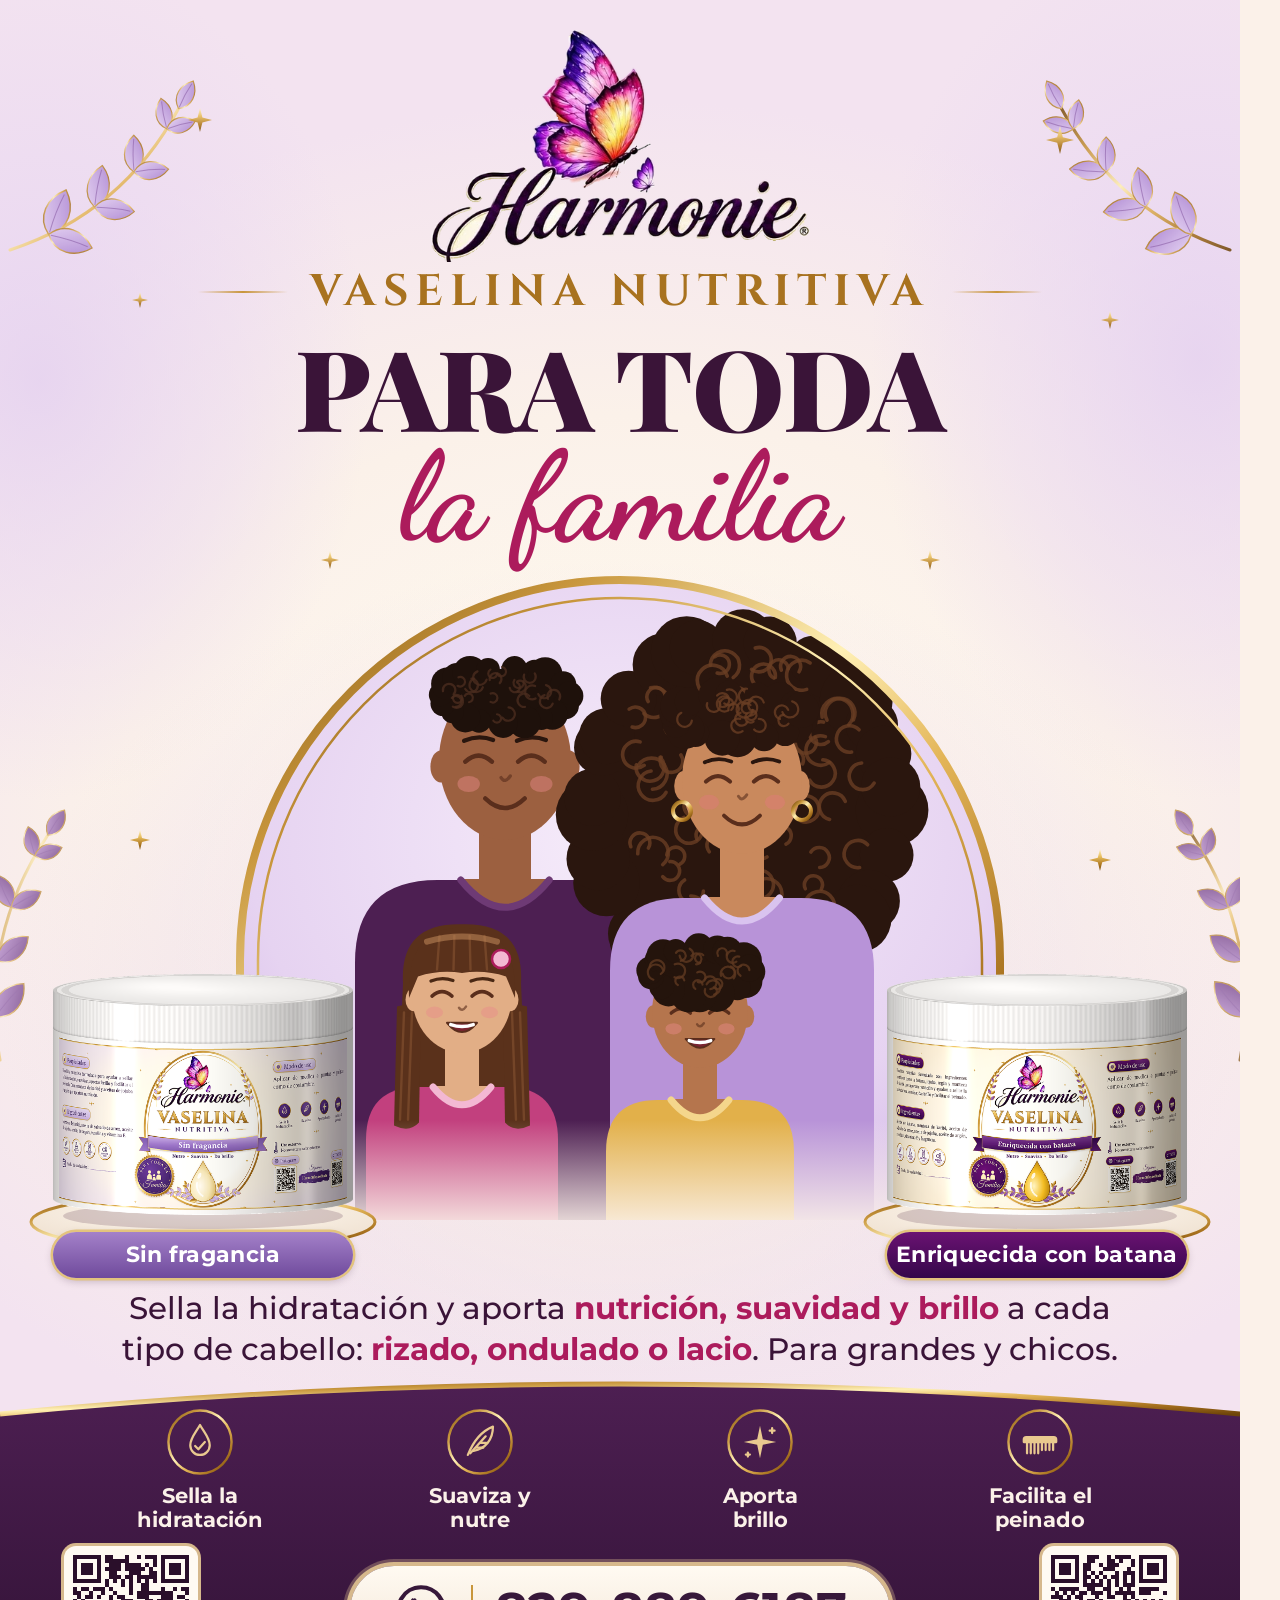
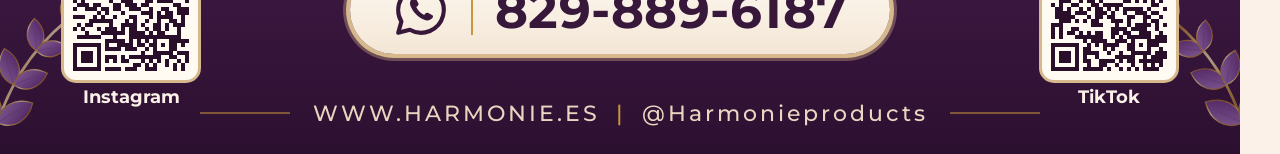
==== commit 1cda3a9b: "Flyer Vaselinas: vuelve a la versión sin lunas y etiquetas más nítidas en los potes Los potes se dib" ====
--- a/flyer-vaselinas/flyer.html
+++ b/flyer-vaselinas/flyer.html
@@ -5,7 +5,7 @@
 <title>Flyer Vaselinas Harmonie</title>
 <!--
   Flyer de las Vaselinas nutritivas Harmonie: un cuarto de A4 (105 x 148.5 mm).
-  Se diseña a 1240 x 1754 px (300 ppi); render.js lo exporta a PNG y a PDF vectorial.
+  Se diseña a 1240 x 1754 px (300 ppi) y se exporta al doble (600 ppi); render.js lo exporta a PNG y a PDF vectorial.
   Acompaña al flyer de los aceites: mismos colores (crema, lila, ciruela y dorado) y tipografías.
 -->
 <style>
@@ -204,25 +204,6 @@
 
 (function () {
   const g = el(FAM, 'g');
-  // a lavender moon behind each jar, as on the oil flyer, so the jars stand out; it sets on the podium.
-  // Drawn before the arch and the family, so only its outer part shows
-  const fd = el(FAM, 'defs');
-  const moon = el(fd, 'radialGradient', { id: 'moon', cx: .42, cy: .38, r: .7 });
-  [[0, '#f4ecfb'], [.55, '#d9c3ee'], [1, '#b08ad4']].forEach(([o, c]) => el(moon, 'stop', { offset: o, 'stop-color': c }));
-  const set = el(fd, 'clipPath', { id: 'moonSet' });
-  el(set, 'rect', { x: 0, y: 0, width: 1240, height: 1222 });
-  for (const cx of [203, 1037]) {
-    const R = 196, cy = 1036;
-    el(g, 'circle', { cx, cy, r: R + 70, fill: `url(#glow${F})` });
-    const m = el(g, 'g', { 'clip-path': 'url(#moonSet)' });
-    el(m, 'circle', { cx, cy, r: R, fill: 'url(#moon)' });
-    el(m, 'circle', { cx, cy, r: R, fill: 'none', stroke: `url(#gold${F})`, 'stroke-width': 6 });
-    el(m, 'circle', { cx, cy, r: R - 16, fill: 'none', stroke: `url(#gold${F})`, 'stroke-width': 2, opacity: .8 });
-  }
-})();
-
-(function () {
-  const g = el(FAM, 'g');
   // arch behind the family, with a gold ring
   const AX = 620, AY = 1080, AR = 380;
   el(g, 'circle', { cx: AX, cy: 930, r: AR + 70, fill: `url(#glow${F})` });
